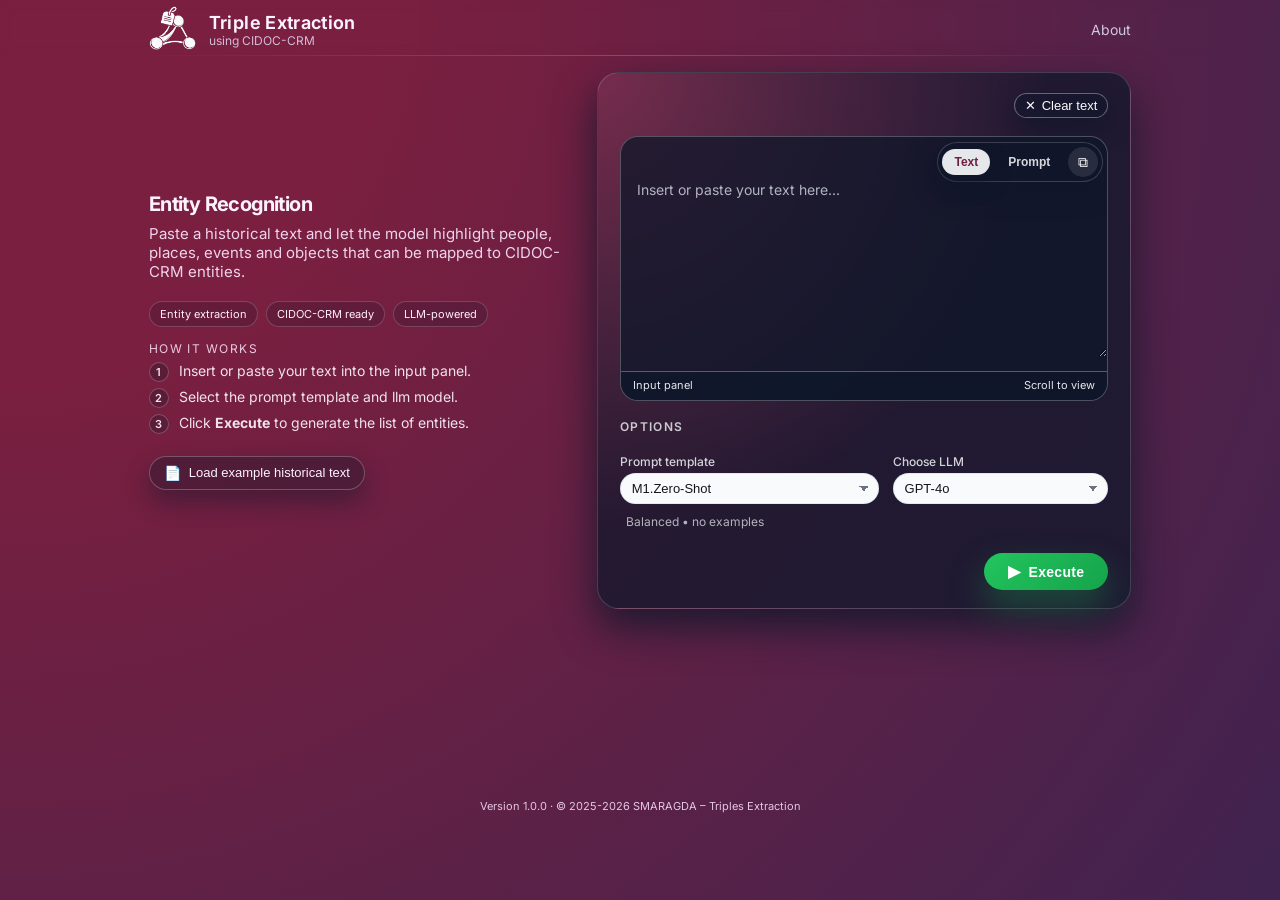
==== src/main/webapp/index.html @ 4990b1f8 "Initial commit" ====
<!DOCTYPE html>

<html lang="en">

<head>
    <script src="js/EntityRecognition.js" defer></script>
    <script src="js/RelationExtraction.js" defer></script>  
    <script src="js/Validation.js" defer></script>     <!-- about & drawio-->

    <link rel="stylesheet" href="css/merged.css" type="text/css"/>
    <link href="https://fonts.googleapis.com/css2?family=Inter:wght@400;500;600;700&display=swap" rel="stylesheet" />

    <meta name="viewport" content="width=device-width, initial-scale=1.0">
    <meta charset="UTF-8">
    <title>CIDOC Annotation Tool</title>
</head>
<body>
    <div class="demo">
    
        <header class="app-header">

            <div class="logo-area">
                <div class="logo-area">
                  <img src="logo.png" alt="Triple Extraction (CIDOC-CRM)" class="logo-img" />
                </div>
                <div>
                  <div class="logo-text-main">Triple Extraction</div>               
                  <div class="logo-text-sub">using CIDOC-CRM</div>
                </div>
            </div>
            <nav class="header-links">
                <div class="header-link" id="open-about">About</div>
            </nav>
        </header>
        <div class="section-divider" id="first-divider" aria-hidden="true"></div>


        <main>
            <!-- About Modal -->
            <div class="modal-overlay" id="about-overlay" hidden></div>
            <div class="modal" id="about-modal"
                 role="dialog" aria-modal="true"
                 aria-labelledby="about-title" aria-describedby="about-desc"
                 hidden>

                <div class="modal-card">
                  <div class="modal-header modal-header--center">
                    <span class="about-pill">About</span>

                    <div class="about-center">
                      <h2 id="about-title" class="about-title">Triples Extraction</h2>
                      <p id="about-desc" class="about-sub">
                        CIDOC-CRM oriented tool for turning historical text into RDF triples and validating them.
                      </p>
                    </div>

                    <button type="button" class="modal-close" id="close-about" aria-label="Close About">✕</button>
                  </div>

                  <div class="modal-body">
                    <div class="about-grid">

                    <div class="about-block about-wide">
                      <h3>What it does</h3>
                      <ul>
                        <li><strong>Entity Recognition:</strong> highlights people, places, events &amp; objects in text.</li>
                        <li><strong>RDF Triples:</strong> converts entities/relations into subject–predicate–object rows.</li>
                        <li><strong>CIDOC-CRM Ready:</strong> supports CRM classes/properties for cultural heritage data.</li>
                        <li><strong>Validation:</strong> checks <em>domain</em>, <em>range</em> and <em>property</em> constraints.</li>
                      </ul>
                    </div>

                    <div class="about-block">
                        <h3>CIDOC-CRM colors &amp; descriptions</h3>
                        <p class="about-note">
                          The CIDOC-CRM “periodic table” view provides the official color coding and short descriptions
                          for classes and properties.
                        </p>

                        <div class="about-periodic-actions">
                          <button type="button" class="btn-secondary" id="btn-open-periodic" onclick="togglePeriodicFrame()">
                            Open CIDOC-CRM periodic table 
                          </button>

                          <a class="about-link" href="https://remogrillo.github.io/cidoc-crm_periodic_table/?code=E42"
                             target="_blank" rel="noopener noreferrer">
                            Open in new tab
                          </a>
                        </div>
                    </div>

                    <div class="about-block">
                      <h3>Validation legend</h3>
                      <div class="legend-lines">
                        <div class="legend-line">
                          <span class="pill pill-domain">Domain</span>
                          <span>Subject type incompatible with predicate domain</span>
                        </div>
                        <div class="legend-line">
                          <span class="pill pill-range">Range</span>
                          <span>Object type incompatible with predicate range</span>
                        </div>
                        <div class="legend-line">
                          <span class="pill pill-prop">Property</span>
                          <span>Predicate is not a valid CIDOC-CRM property / namespace</span>
                        </div>
                      </div>
                    </div>

                    <div class="about-block about-wide" id="periodic-wrap" hidden>
                      <iframe id="periodic-frame"
                        title="CIDOC-CRM periodic table"
                        loading="lazy"
                        referrerpolicy="no-referrer"
                        sandbox="allow-scripts allow-same-origin allow-forms allow-popups"
                      ></iframe>
                    </div>


                    <div class="about-block about-wide">
                      <h3>How to use</h3>
                      <ol class="steps">
                        <li>Paste text in <strong>Entity Recognition</strong> and click <strong>Execute</strong>.</li>
                        <li>Review entities/relations and open the <strong>RDF Triples</strong> tab.</li>
                        <li>Set prefixes (forth/rdf/rdfs/crm) and click <strong>Apply prefixes</strong> if needed.</li>
                        <li>Enable validation and press <strong>Validate</strong> to highlight issues in the table.</li>
                      </ol>

                      <div class="about-footer">
                        <span class="muted">Version 1.0.0 • © 2025-2026 SMARAGDA</span>
                        <button type="button" class="btn-secondary" id="close-about-2">Close</button>
                      </div>
                    </div>

                  </div>
                </div>

              </div>
            </div>
            
            <div class="EntityRecognition" id="EntityRecognition">
                <section class="info-column">
                  <h1 class="page-title">Entity Recognition</h1>
                  <p class="page-subtitle">
                    Paste a historical text and let the model highlight people, places, events and objects
                    that can be mapped to CIDOC-CRM entities.
                  </p>

                  <div class="info-pill-row">
                    <span class="info-pill">Entity extraction</span>
                    <span class="info-pill">CIDOC-CRM ready</span>
                    <span class="info-pill">LLM-powered</span>
                  </div>

                  <div class="how-it-works-title">How it works</div>
                  <ul class="how-steps">
                    <li>
                      <span class="how-step-number">1</span>
                      <span>Insert or paste your text into the input panel.</span>
                    </li>
                    <li>
                      <span class="how-step-number">2</span>
                      <span>Select the prompt template and llm model.</span>
                    </li>
                    <li>
                      <span class="how-step-number">3</span>
                      <span>Click <strong>Execute</strong> to generate the list of entities.</span>
                    </li>
                  </ul>

                  <button class="secondary-btn" type="button" onclick="loadText()">
                    <span class="icon">📄</span>
                    <span>Load example historical text</span>
                  </button>
                   
                </section>
                 <!--Right column – card--> 
                <section class="entity-card" aria-label="Entity recognition input">
                  <div class="card-header-row">
                      <div></div>  
                      <button id="clearBtn" class="clear-btn" type="button" onclick="clearUserText()">
                        <span>✕</span>
                        <span>Clear text</span>
                      </button>
                  </div>

                  <div class="textarea-wrapper" id="textAreaWrapper">

                    <div class="mode-toggle" data-scope="entity" role="tablist" aria-label="Input mode">
                        <button class="mode-tab is-active" id="modeText" type="button" role="tab" aria-selected="true"
                                onclick="setMode('entity','text')">Text</button>
                        <button class="mode-tab" id="modePrompt" type="button" role="tab" aria-selected="false"
                                onclick="setMode('entity','prompt')">Prompt</button>
                        <button class="mode-icon" id="copyPrompt" type="button" title="Copy prompt" aria-label="Copy prompt">⧉</button>
                    </div>

                    <textarea id="userText" placeholder="Insert or paste your text here..."></textarea>
                    <pre id="promptPreview" aria-hidden="true"></pre>
                    <div class="textarea-footer">
                      <span id="footerLeft">Input panel</span>
                      <span id="footerRight">Scroll to view</span>
                    </div>
                  </div>


                  <div class="section-label">Options</div>

                  <div class="options-grid">
                    <div class="field-group">
                      <label for="prompt-select" class="field-label">Prompt template</label>
                      <select id="prompt-select" name="prompt-select">
                                <option value="zero_shot">M1.Zero-Shot</option>
                                <option value="allClasses">M2.Classes List</option>
                                <option value="descriptiveClasses">M3.Classes Description</option>
                      </select>
                      <small id="prompt-desc" class="field-hint" aria-live="polite">
                        Fast • less strict
                      </small>
                    </div>

                    <div class="field-group">
                      <label for="llmChoice" class="field-label">Choose LLM</label>
                      <select id="llmChoice" name="llmChoice">
                        <option value="gpt-4o-2024-08-06">GPT-4o</option>
                        <option value="gpt-4o-mini">GPT-mini</option>
                        <option value="deepseek-chat">DeepSeek</option>
                        <option value="gemini-2.5-flash">Gemini</option>
                      </select>
                    </div>
                  </div>

                  <div class="actions-row">
                    <button id ="execute-btn" class="primary-btn" type="button" onclick="sendQuestion()">
                      <span class="icon">▶</span>
                      <span id ="execute-span">Execute</span>
                    </button>
                    <div id="executeError" class="form-error" aria-live="polite"></div>
                  </div>
                </section>
            </div>
            
            <div class="RelationExtraction" id="RelationExtraction" hidden>
                
                <!-- Left column: info -->
                <section class="info-column">
                  <h1 class="page-title">Relation Extraction</h1>
                  <p class="page-subtitle">
                    Use the annotated entities to automatically propose CIDOC-CRM compatible
                    relationships between people, events, places and objects.
                  </p>

                  <div class="info-pill-row">
                    <span class="info-pill">Entity-aware extraction</span>
                    <span class="info-pill">CIDOC-CRM relations</span>
                    <span class="info-pill">Zero-shot prompts</span>
                  </div>

                  <div class="how-it-works-title">HOW IT WORKS</div>
                  <ul class="how-steps">
                    <li>
                      <span class="how-step-number">1</span>
                      <span>Review the <a href="#response"><strong>Entities Table</strong></a> and the annotated text with the highlighted entities.</span>
                    </li>
                    <li>
                      <span class="how-step-number">2</span>
                      <span>Select prompt template and LLM configuration.</span>
                    </li>
                    <li>
                      <span class="how-step-number">3</span>
                      <span>Click <strong>Execute</strong> to generate candidate relations.</span>
                    </li>
                  </ul>
                  
                  <button id="back-btn-entity" class="back-btn" type="button" onclick="goback()" style="display:none">
                    <span class="icon">⬅</span>
                    <span>Back to Entity Recognition</span>
                  </button>
                </section>

                <!-- Right column: relation card -->
                <section class="relation-card" aria-label="Relation extraction">

                    <div class="relation-main">
                        <div class="mode-toggle" data-scope="relation" role="tablist" aria-label="Input mode">
                          <button class="mode-tab is-active" type="button" role="tab" aria-selected="true"
                                  onclick="setMode('relation','text')">Text</button>
                          <button class="mode-tab" id="modePrompt1" type="button" role="tab" aria-selected="false"
                                  onclick="setMode('relation','prompt')">Prompt</button>
                          <button class="mode-icon" id="copyPrompt1" type="button" title="Copy prompt" aria-label="Copy prompt">⧉</button>
                        </div>


                        <div class="annotated-panel">
                            <fieldset class="annotated-text-box" id="annotated-output"></fieldset>
                            <fieldset class="legend" id="annotated-legend"></fieldset>
                            <div class="annotated-hint">
                                Hover over highlights to preview entity type. Editing of entities happens in the
                                <a href="#response"><strong>Entities Table</strong></a> tab. tab.
                            </div>
                        </div>

                        <div class="prompt-preview" id="relPromptWrap" style="display:none;">
                          <pre id="promptPreview1" aria-hidden="true"></pre>
                          <div class="textarea-footer" id="relationFooter" style="display:none;">
                            <span id="loading">Prompt preview</span>
                            <span id="relationFooterRight">Scroll to view</span>
                          </div>
                        </div>
                    </div>
                   
                  <!-- Options -->
                  <div class="section-label">Options</div>

                  <div class="options-row">
                    <div class="field-group">
                      <label for="promptTemplate" class="field-label">Prompt template</label>
                      <select id="promptTemplate" name="promptTemplate">
                            <option value="zero">Μ1.Zero-Shot</option>
                            <option value="predictions">Μ2.Prediction List</option>
                            <option value="properties">M3.Properties Restriction</option>
                      </select>
                    </div>

                    <div class="field-group">
                      <label for="relationllmChoic" class="field-label">Choose LLM</label>
                      <select id="relationllmChoice" name="llmChoice">
                            <option value="gpt-4o-2024-08-06">GPT-4o</option>
                            <option value="gpt-4o-mini">GPT-mini</option>
                            <option value="deepseek-chat">DeepSeek</option>
                            <option value="gemini-2.5-flash">Gemini</option>
                      </select>
                    </div>
                  </div>

                  <!-- Execute button -->
                  <div class="actions-row">
                    <button id="execute-triple-btn" class="primary-btn" type="button" onclick="RDFTriples()">
                      <span class="icon">▶</span>
                      <span id="execute-content">Execute</span>
                    </button>
                  </div>
                  
                  <div id="execute-error" class="execute-error" role="alert" aria-live="polite" style="display:none;"></div>
                  <div id="execute-warning" class="execute-warning" role="status" aria-live="polite" style="display:none;"></div>

                </section>
                <div class="section-divider"  aria-hidden="true"></div>

            </div>

                
            <div id="response" class="response" style="display: none">
                <div class="options-head" id="prefixes-btn" >
                    <button
                      id="toggle-settings"
                      class="settings-toggle"
                      type="button"
                      aria-expanded="false"
                      aria-controls="settings-bar"
                    >
                      <span class="settings-ico">⚙</span>
                      <span id="titlebutton">Prefixes</span>
                    </button>
                </div>

                <!-- ===== Settings / Prefixes / Validation ===== -->
                <section class="toolbar" id="settings-bar" style="margin:16px 0;" hidden>
                   <fieldset class="panel" style="margin-bottom:12px;">
                        <legend>Prefixes</legend>

                        <div class="prefix-grid">
                           <label>
                             <span>forth:</span>
                             <input id="prefix-forth" type="text" value="http://www.ics.forth.gr/isl/" />
                           </label>
                           <label>
                             <span>rdf:</span>
                             <input id="prefix-rdf" type="text" value="http://www.w3.org/1999/02/22-rdf-syntax-ns#" />
                           </label>
                           <label>
                             <span>rdfs:</span>
                             <input id="prefix-rdfs" type="text" value="http://www.w3.org/2000/01/rdf-schema#" />
                           </label>
                           <label>
                             <span>crm:</span>
                             <input id="prefix-crm" type="text" value="http://www.cidoc-crm.org/cidoc-crm/" />
                           </label>
                        </div>

                        <div class="prefix-add-row">
                          <small class="prefix-hint">
                            The <strong>forth</strong> prefix is the default prefix used in the Subject.
                          </small>     
                          <label class="prefix-new">
                            <span>prefix:</span>
                            <input id="new-prefix-id" type="text" placeholder="e.g. skos" />
                          </label>

                          <label class="prefix-new">
                            <span>URI:</span>
                            <input id="new-prefix-uri" type="text" placeholder="https://example.org/ns#" />
                          </label>                          
                          <button type="button" id="add-prefixes" class="add-row-btn" onclick="addPrefix()">Add prefix</button>
                        </div>
                        <div id="add-prefix-error" class="form-error" aria-live="polite" style="display:none;"></div>
                     
                   </fieldset>

                    <!--Validation controls--> 
                    <fieldset class="panel" id="validation" style="display:none;">
                        <legend>Validation</legend>

                        <label style="margin-right:16px;">
                           <input type="checkbox" id="enable-validation" checked/>
                           Enable validation
                        </label>

                        <label style="margin-right:16px;">
                           <input type="checkbox" id="only-property-errors" />
                           Show only Property Errors
                        </label>

                        <div class="error-legend" style="margin-top:8px; display:flex; gap:12px; flex-wrap:wrap;">
                            <div class="badges">
                                <span class="badge badge-domain">Domain Error</span>
                                <span class="badge badge-range">Range Error</span>
                                <span class="badge badge-prop">Property Error</span>
                            </div>
                            <small style="opacity:.7;font-size: 11px;">(Domain = subject, Range = object, Property = crm:* predicate)</small>
                        </div>
                        <button type="button" id="update-settings" class="upd-btn" onclick="validator()" >
                          <span>validate</span>
                        </button>
                        <span id="validation-status" class="validation-status" aria-live="polite"></span>
                    </fieldset>
                </section>

                    
                <div class="section-head">
                  <button id="back-btn-relation" class="back-btn" type="button" onclick="gobackRelation()" style="display:none">
                    <span class="icon" >⬅</span>
                    <span>Back to Relation Extraction</span>
                  </button>

                  <div class="tab-buttons">
                    <span class="tab-indicator" aria-hidden="true"></span>
                    <button class="tab-button tab-button--active" id="tabEntities" type="button" onclick="showTab(event,'entities')">Entities Table</button>
                    <button class="tab-button" id="tabRdfBtn" type="button" onclick="showTab(event,'triples')">RDF Triples</button>
                    <button class="tab-button" id="tabDrawio" type="button" onclick="showTab(event,'drawio');generateDrawioAndOpenFrame()">DrawIO</button>
                  </div>
                </div>
                
                <fieldset id="tab-entities" class="tab-content" >
                    <legend>Entities Table</legend>
                    <div class="entities-table-container">
                      <table id="entities-table" border="1">
                        <thead>
                          <tr>
                            <th>ID</th>
                            <th>URI</th>
                            <th>Label</th>
                            <th>Type</th>
                            <th>String</th>
                            <th>Actions</th>
                          </tr>
                        </thead>
                        <tbody id="entities-table-body"></tbody>
                        <tfoot>
                          <tr class="entities-footer">
                              <td colspan="6" >
                                <button id="add-entity-row" class="add-row-btn">Add entity</button>
                              </td>
                          </tr>
                        </tfoot>
                      </table>
                    </div>
                    
                    <div class="json-actions">
                      <button type="button" class="json-download-btn">
                        <span class="icon" aria-hidden="true">⬇</span>
                        <span>Download </span>
                        <span class="download-link" role="link" onclick="downloadJSON();">
                          entities.json
                        </span>
                        <span class="sep"> | </span>
                        <span class="download-link" role="link" onclick="downloadEntitiesNT();">
                          entities.nt
                        </span>
                      </button>
                    </div>

                </fieldset>


                <fieldset id="tab-triples" class="tab-content" style="display:none;">
                    <legend>RDF Triples Table</legend>
                    <div class="rdf-table-container">
                        <table id="rdf-table" border="1">
                            <thead>
                              <tr>
                                <th>Subject</th>
                                <th>Predicate</th>
                                <th>Object</th>  
                                <th>Actions</th> 
                              </tr>
                            </thead>
                            <tbody id="rdf-table-body"></tbody>
                            <tfoot>
                                <tr class="add-row-tr">
                                  <td colspan="4">
                                    <button type="button" id="add-rdf-row" class="add-row-btn" title="Add subject row"> Add triple</button>
                                  </td>
                                </tr>
                            </tfoot>
                        </table>
                    </div>
                    <div id="rdf-table-warning" class="table-warning" style="display:none;"></div>
                    <div class="json-actions">
                      <button type="button" class="json-download-btn" >
                        <span class="icon">⬇</span>
                        <span >Download </span>
                        <span class="download-link" role="link" onclick="downloadJSON();">
                          entities.json
                        </span>
                        <span class="sep"> | </span>
                        <span class="download-link" role="link" onclick="downloadEntitiesNT();">
                          entities.nt
                        </span>
                        <span class="sep"> | </span>
                        <span class="download-link" role="link" onclick="downloadTriples()">
                          triples.nt
                        </span>
                      </button>
                    </div>
                </fieldset>
                
                <fieldset id="tab-drawio" class="tab-content" style="display:none;">
                  <legend>DrawIO</legend>

                    <div class="drawio-toolbar">
                      <div class="drawio-actions">
                        <button class="btn-glass btn-primary" type="button" onclick="downloadDrawio()">Download .drawio</button>
                        <button class="btn-glass" type="button" onclick="openPreviewInDiagramsNet()">Open diagrams.net</button>
                      </div>
                    </div>

                    <div id="drawio-preview-status" class="drawio-status"></div>
                    <div class="drawio-frame-wrap">
                      <iframe
                        id="drawio-frame"
                        title="DrawIO Editor"
                        allow="clipboard-read; clipboard-write"
                        referrerpolicy="no-referrer"
                      ></iframe>
                    </div>
                </fieldset>
            </div>
        </main>

        <footer class="app-footer">
          Version 1.0.0 · © 2025-2026 SMARAGDA – Triples Extraction
        </footer>
    </div>
</body>
</html>
---- src/main/webapp/css/merged.css ----
html, body {
  margin: 0;
  padding: 0;
}

main {
  color: white;
  min-height: 79vh;
  align-items: center;
}

.toolbar[hidden] {
  display: none !important;
}

.response {
  width: 100%;
  margin-top: 5px;
  font-size: 18px;
  color: white;
}

.clear-text-btn {
  align-self: flex-end;
  margin-right: 50px;
  padding: 8px 24px;
  font-size: 0.95em;
  background: rgba(250,250,255, 0);
  color: #fff;
  border-radius: 6px;
  cursor: pointer;
  transform: translateY(14px);
}

.clear-text-btn:hover {
  background: rgba(250,250,255, 0.1);
}

h3 {
  width: 92%;
  margin: 0 auto;
  margin-bottom: 5px;
}

textarea {
  width: 90%;
  margin: 0 auto;
  margin-bottom: 10px;
  height: 80px;
  padding: 15px;
  font-family: inherit;
  font-size: 15px;
  resize: vertical;
  background: rgba(255,255,255,0.06);
  border: 1px solid rgba(255,255,255,0.25);
  border-radius: 10px;
  color: white;
}

.llm-select, .llm-select1, .prompt-select, .prompt-select1 {
  margin-left: 10px;
  padding: 4px;
}

.llm-select, .llm-select1 {
  margin-left: 10px;
  padding: 4px;
}

.selectors, .prompt-description, .selectors1, .prompt-description1 {
  width: 92%;
  margin-left: auto;
  margin-right: auto;
}

.execute-btn {
  align-self: center;
  margin-bottom: 60px;
  margin-top: 40px;
  border-radius: 4px 0 0 4px;
  padding: 10px 15px;
  font-size: 1em;
  background-color: #4CAF50;
  color: white;
  border: none;
  cursor: pointer;
  width: 30%;
}

.execute-btn:hover {
  background-color: #45a049;
}

.execute-btn:disabled {
  opacity: 0.6;
  cursor: not-allowed;
}

.back {
  position: absolute;
  top: 12px;
  left: 12px;
  width: 36px;
  height: 36px;
  display: grid;
  border-radius: 999px;
  background: rgba(255,255,255,0.10);
  border: 1px solid rgba(255,255,255,0.25);
  color: #fff;
  cursor: pointer;
  z-index: 3;
}

.ent {
  padding: 1px 3px;
  border-radius: 6px;
}

.tab-content {
  width: 100%;
  margin-bottom: 20px;
}

.table-toolbar {
  width: 90%;
  margin: 0 auto 8px auto;
  display: flex;
  justify-content: flex-end;
}

#tab-entities {
  background: radial-gradient(circle at 20% 10%,
      rgba(248,250,252,.08) 0%,
      rgba(15,23,42,.70) 55%,
      rgba(15,23,42,.82) 100%);
  border: 1px solid rgba(248,250,252,.12);
  border-radius: 22px;
  box-shadow: 0 18px 60px rgba(0,0,0,.35);
  backdrop-filter: blur(10px);
  padding: 16px;
}

.entities-table-container {
  width: 100%;
  max-width: 1200px;
  margin: 10px auto;
  max-height: 430px;
  overflow: auto;
  border-radius: 18px;
  border: 1px solid rgba(248,250,252,.10);
  background: rgba(255,255,255,.03);
  box-shadow: inset 0 1px 0 rgba(255,255,255,.06);
}

#entities-table {
  max-width: 1200px;
  width: 100%;
  border-collapse: separate;
  border-spacing: 0;
  font-family: "Segoe UI", system-ui, -apple-system, sans-serif;
  color: rgba(248,250,252,.92);
  background: transparent;
}

#entities-table thead th {
  position: sticky;
  top: 0;
  z-index: 2;
  background: rgba(15,23,42,.72);
  backdrop-filter: blur(8px);
  text-transform: uppercase;
  letter-spacing: .06em;
  font-size: 12px;
  font-weight: 700;
  color: rgba(248,250,252,.92);
  border-bottom: 1px solid rgba(248,250,252,.12);
}

#entities-table th, #entities-table td {
  padding: 12px 14px;
  text-align: left;
  border-bottom: 1px solid rgba(248,250,252,.08);
  background: transparent;
}

#entities-table tbody tr:nth-child(even) {
  background: rgba(255,255,255,.03);
}

#entities-table tbody tr:nth-child(odd) {
  background: rgba(255,255,255,.01);
}

#entities-table tbody tr:hover {
  background: rgba(248,250,252,.06);
  transition: background .18s ease;
}

#entities-table thead th:first-child {
  border-top-left-radius: 14px;
}

#entities-table thead th:last-child {
  border-top-right-radius: 14px;
}

.entities-table-container::-webkit-scrollbar {
  width: 8px;
  height: 8px;
}

.entities-table-container::-webkit-scrollbar-thumb {
  background: rgba(167,139,250,.35);
  border-radius: 999px;
}

.entities-table-container::-webkit-scrollbar-thumb:hover {
  background: rgba(167,139,250,.50);
}

#entities-table a {
  color: rgba(216,180,254,.95);
  text-decoration: underline;
  text-underline-offset: 3px;
}

#entities-table a:hover {
  color: rgba(248,250,252,.95);
}

#entities-table td.col-actions {
  display: flex;
  justify-content: center;
  align-items: center;
  gap: 10px;
}

#entities-table td.actions-cell {
  display: flex;
  align-items: center;
}

#entities-table tbody td {
  font-size: 12px;
  line-height: 1.25;
  padding: 9px 12px;
}

#entities-table-body td:last-child {
  display: flex;
  gap: 8px;
  align-items: center;
}

#entities-table .readonly {
  cursor: not-allowed;
  opacity: 0.8;
}

#entities-table tfoot td {
  padding: 0;
  background: rgba(15,23,42,.35);
  border-top: 1px solid rgba(248,250,252,.10);
}

#add-entity-row {
  width: 100%;
  display: block;
  border: 0;
  margin: 0;
  padding: 14px 16px;
  text-align: left;
  background: transparent;
  color: rgba(248,250,252,.92);
  border-radius: 0;
}

#add-entity-row:hover {
  background: rgba(248,250,252,.06);
}

.add-row-btn::before {
  content: "＋";
  margin-right: 8px;
  font-weight: 700;
}

.add-row-btn:disabled {
  opacity: .6;
  cursor: not-allowed;
}

.entities-select, .status-select {
  width: 100%;
  padding: 6px 8px;
  border-radius: 8px;
  border: 1px solid rgba(255,255,255,0.25);
  background: rgba(255,255,255,0.06);
  color: #fff;
}

.type-select, .entities-select, .status-select {
  width: 100%;
  padding: 7px 10px;
  border-radius: 12px;
  border: 1px solid rgba(248,250,252,.14);
  background: rgba(255,255,255,.04);
  color: rgba(248,250,252,.92);
  outline: none;
}

.type-select:focus, .entities-select:focus, .status-select:focus {
  border-color: rgba(167,139,250,.55);
  box-shadow: 0 0 0 3px rgba(167,139,250,.18);
}

.type-cell {
  display: flex;
  align-items: center;
  gap: 10px;
  min-height: 36px;
}

.type-dot {
  background: var(--dot, #c6c6c6);
  border: 1px solid color-mix(in srgb, var(--dot, #c6c6c6) 70%, #000 30%);
  flex: 0 0 14px;
  width: 12px;
  height: 12px;
  border-radius: 4px;
  box-shadow: 0 0 0 2px rgba(248,250,252,.12);
}

.type-select:focus {
  background: rgba(255,255,255,.06);
  color: rgba(248,250,252,.92);
}

.type-select option {
  color: #000;
}

.type-select option:checked {
  color: #fff;
  background-color: #2563eb;
}

.type-select {
  background: rgba(255,255,255,.06);
  color: rgba(248,250,252,.92);
  border: 1px solid rgba(248,250,252,.14);
  padding-right: 34px;
  background-image: linear-gradient(45deg, transparent 50%, rgba(248,250,252,.85) 50%),
    linear-gradient(135deg, rgba(248,250,252,.85) 50%, transparent 50%);
  background-position: calc(100% - 18px) 50%, calc(100% - 12px) 50%;
  background-size: 6px 6px, 6px 6px;
  background-repeat: no-repeat;
}

.prompt-select {
  margin-left: 10px;
  padding: 6px 8px;
  border-radius: 8px;
  border: 1px solid rgba(255,255,255,0.25);
  background: rgba(255,255,255,0.06);
  color: #fff;
}

.prompt-select option {
  color: #fff;
  background: #2b2030;
}

.tab-button[disabled] {
  opacity: 0.5;
  cursor: not-allowed;
  pointer-events: none;
}

.icon-btn {
  display: inline-flex;
  align-items: center;
  justify-content: center;
  width: 38px;
  height: 38px;
  padding: 0;
  margin: 0;
  border: 1px solid rgba(248,250,252,.12);
  background: rgba(255,255,255,.06);
  color: rgba(248,250,252,.92);
  border-radius: 12px;
  cursor: pointer;
  font-weight: 700;
  box-shadow: 0 10px 25px rgba(0,0,0,.25);
}

.icon-btn:hover {
  background: rgba(255,255,255,.10);
}

.icon-btn:active {
  transform: translateY(1px);
}

.icon-btn.update-btn {
  padding-left: 4px;
}

.icon-btn:disabled, .icon-btn[disabled] {
  opacity: .5;
  cursor: not-allowed;
  pointer-events: none;
  transform: none;
}

.is-loading {
  opacity: .6;
  pointer-events: none;
}

.panel {
  border: 1px solid rgba(255,255,255,.12);
  border-radius: 12px;
  padding: 12px;
  background: rgba(255,255,255,.04);
  margin-bottom: 20px;
}

.prefix-grid {
  display: grid;
  grid-template-columns: repeat(4, minmax(180px, 1fr));
  gap: 8px 12px;
}

.prefix-grid label {
  display: grid;
  grid-template-columns: 52px 1fr;
  align-items: center;
  gap: 6px;
}

.prefix-grid input {
  width: 100%;
  padding: 8px 10px;
  border-radius: 10px;
  border: 1px solid rgba(255,255,255,.15);
  background: rgba(255,255,255,.06);
  color: inherit;
}

.badge {
  display: inline-block;
  padding: 4px 8px;
  border-radius: 999px;
  font-size: .78rem;
  background: rgba(255,255,255,.1);
}

.badge-domain {
  border: 1px solid #e66;
}

.badge-range {
  border: 1px solid #6e6;
}

.badge-prop {
  border: 1px solid #66e;
}

.field-hint {
  display: block;
  margin-top: 6px;
  padding-left: 6px;
  font-size: 12px;
  opacity: .75;
}

.download-link {
  text-decoration: underline;
  text-underline-offset: 3px;
  cursor: pointer;
  opacity: 0.95;
}

.download-link:hover {
  opacity: 1;
}

.sep {
  opacity: 0.6;
}

.EntityRecognition {
  padding-top: 10px;
  display: grid;
  grid-template-columns: minmax(0, 1.1fr) minmax(0, 1.4fr);
  gap: 28px;
  align-items: stretch;
}

#EntityRecognition[hidden], #options[hidden] {
  display: none !important;
}

.page-title {
  font-size: 20px;
  font-weight: 700;
  letter-spacing: -0.03em;
  margin: 0 0 8px;
}

.secondary-btn {
  display: inline-flex;
  align-items: center;
  gap: 8px;
  padding: 8px 14px;
  border-radius: 999px;
  border: 1px solid rgba(248, 250, 252, 0.25);
  font-size: 13px;
  background: rgba(15, 23, 42, 0.35);
  cursor: pointer;
  color: #fdf2ff;
  box-shadow: 0 12px 24px rgba(15, 23, 42, 0.45);
  backdrop-filter: blur(8px);
  transition: background var(--transition-fast), box-shadow var(--transition-fast), transform var(--transition-fast);
}

.secondary-btn span.icon {
  font-size: 14px;
}

.secondary-btn:hover {
  background: rgba(15, 23, 42, 0.55);
  transform: translateY(-1px);
  box-shadow: 0 18px 32px rgba(15, 23, 42, 0.6);
}

.entity-card {
  background: radial-gradient(circle at top left, rgba(248, 250, 252, 0.06) 0, rgba(15, 23, 42, 0.75) 60%);
  border-radius: var(--radius-xl);
  box-shadow: var(--shadow-soft);
  border: 1px solid rgba(248, 250, 252, 0.16);
  padding: 20px 22px 18px;
  display: flex;
  flex-direction: column;
  gap: 14px;
  color: #f9fafb;
}

.card-title {
  font-size: 16px;
  font-weight: 600;
}

.card-title-sub {
  margin-left: 6px;
  font-weight: 700;
  color: rgba(249,250,251,.95);
}

.clear-btn {
  border: 1px solid rgba(248, 250, 252, 0.35);
  background: rgba(15, 23, 42, 0.55);
  font-size: 13px;
  color: #f9fafb;
  cursor: pointer;
  display: inline-flex;
  align-items: center;
  gap: 6px;
  padding: 4px 10px;
  border-radius: 999px;
  box-shadow: 0 10px 22px rgba(15, 23, 42, 0.7);
  transition: background var(--transition-fast), transform var(--transition-fast), box-shadow var(--transition-fast);
}

.clear-btn:hover {
  background: rgba(15, 23, 42, 0.8);
  transform: translateY(-1px);
  box-shadow: 0 16px 30px rgba(15, 23, 42, 0.95);
}

.textarea-wrapper {
  border-radius: 18px;
  border: 1px solid rgba(248, 250, 252, 0.25);
  background: rgba(15, 23, 42, 0.75);
  overflow: hidden;
  position: relative;
}

.textarea-wrapper textarea {
  width: 100%;
  border: none;
  outline: none;
  resize: vertical;
  min-height: 220px;
  max-height: 460px;
  padding: 14px 16px;
  font-family: inherit;
  font-size: 14px;
  line-height: 1.5;
  background: transparent;
  color: #f9fafb;
}

.textarea-footer {
  display: flex;
  justify-content: space-between;
  align-items: center;
  padding: 6px 12px 8px;
  border-top: 1px solid rgba(148, 163, 184, 0.5);
  font-size: 11px;
  color: #e5e7eb;
  background: rgba(15, 23, 42, 0.85);
}

.options-grid {
  display: grid;
  grid-template-columns: minmax(0, 1.2fr) minmax(0, 1fr);
  gap: 14px;
  margin-top: 6px;
}

.prompt-row {
  display: flex;
  align-items: center;
  justify-content: space-between;
  gap: 12px;
  margin-top: 6px;
  font-size: 12px;
  color: #e5e7eb;
}

.prompt-btn {
  border: 1px solid rgba(248,250,252,.35);
  background: rgba(15,23,42,.55);
  color: #f9fafb;
  border-radius: 999px;
  padding: 8px 14px;
  cursor: pointer;
  display: inline-flex;
  align-items: center;
  gap: 8px;
  box-shadow: 0 10px 22px rgba(15,23,42,.7);
  transition: background 160ms ease-out, transform 160ms ease-out, box-shadow 160ms ease-out;
}

.prompt-btn:hover {
  background: rgba(15,23,42,.8);
  transform: translateY(-1px);
  box-shadow: 0 16px 30px rgba(15,23,42,.95);
}

.prompt-hint {
  opacity: .85;
  font-size: 11px;
}

.mode-toggle {
  position: absolute;
  top: 5px;
  right: 4px;
  display: flex;
  align-items: center;
  gap: 6px;
  padding: 4px;
  border-radius: 999px;
  background: rgba(15,23,42,.55);
  border: 1px solid rgba(248,250,252,.18);
  backdrop-filter: blur(10px);
  box-shadow: 0 12px 22px rgba(15,23,42,.65);
  z-index: 2;
}

.mode-tab {
  border: none;
  cursor: pointer;
  padding: 6px 12px;
  border-radius: 999px;
  background: transparent;
  color: rgba(249,250,251,.85);
  font-size: 12px;
  font-weight: 600;
  transition: background 160ms ease-out, transform 160ms ease-out, color 160ms ease-out;
}

.mode-tab:hover {
  background: rgba(248,250,252,.10);
  transform: translateY(-1px);
}

.mode-tab.is-active {
  background: rgba(248,250,252,.92);
  color: #6d1f43;
  box-shadow: 0 10px 18px rgba(15,23,42,.55);
}

.mode-icon {
  display: inline-flex;
  align-items: center;
  justify-content: center;
  border: none;
  cursor: pointer;
  width: 30px;
  height: 30px;
  border-radius: 999px;
  background: rgba(248,250,252,.10);
  color: #fff;
  font-size: 14px;
  transition: background 160ms ease-out, transform 160ms ease-out;
}

.mode-icon:hover {
  background: rgba(248,250,252,.18);
  transform: translateY(-1px);
}

.textarea-wrapper textarea, .textarea-wrapper #promptPreview {
  padding-top: 42px;
}

.textarea-wrapper.is-prompt textarea {
  display: none;
}

.textarea-wrapper.is-prompt #promptPreview {
  display: block;
}

.form-error {
  width: fit-content;
  max-width: 100%;
  display: none;
  font-size: 13px;
  color: #ffb4c8;
  text-align: left;
}

#action-row .form-error {
  width: 100%;
}

#action-row {
  --btn-w: auto;
}

#action-row > #executeBtn {
  align-self: flex-end;
  width: auto;
}

#action-row > #executeError {
  align-self: flex-end;
  width: var(--btn-w);
  min-width: 0;
}

.form-error.is-visible {
  display: block;
}

#promptPreview,
#promptPreview1
{
  margin: 0;
  padding: 14px 16px;
  white-space: pre-wrap;
  word-break: break-word;
  font-family: ui-monospace, SFMono-Regular, Menlo, Consolas, "Liberation Mono", monospace;
  font-size: 12px;
  line-height: 1.5;
  color: #f9fafb;
  max-height: 220px;
  overflow-y: auto;
  overflow-x: hidden;
}

#promptPreview{
    display: none;
}

#promptPreview1{
    padding-top:50px; 
    max-height: 320px;
    min-width: 300px;
}

#promptPreview::-webkit-scrollbar {
  width: 6px;
}

#promptPreview::-webkit-scrollbar-thumb {
  background: rgba(255,255,255,.25);
  border-radius: 8px;
}

#promptPreview1::-webkit-scrollbar {
  width: 6px;
}

#promptPreview1::-webkit-scrollbar-thumb {
  background: rgba(255,255,255,.25);
  border-radius: 8px;
}

.RelationExtraction {
  margin-bottom: 10px;
  display: grid;
  grid-template-columns: minmax(0, 1.1fr) minmax(0, 1.4fr);
  gap: 28px;
  align-items: stretch;
}

#RelationExtraction[hidden], #options[hidden] {
  display: none !important;
}

.info-column {
  align-self: center;
  color: #fdf2ff;
}

.page-subtitle {
  margin: 0 0 20px;
  font-size: 15px;
  color: #fde7ff;
  opacity: 0.9;
  max-width: 420px;
}

.info-pill-row {
  display: flex;
  flex-wrap: wrap;
  gap: 8px;
  margin-bottom: 14px;
}

.info-pill {
  font-size: 11px;
  padding: 5px 10px;
  border-radius: 999px;
  background: rgba(15, 23, 42, 0.2);
  border: 1px solid rgba(248, 250, 252, 0.18);
  color: #ffeefc;
}

.how-it-works-title {
  font-size: 12px;
  text-transform: uppercase;
  letter-spacing: 0.12em;
  color: #fde7ff;
  opacity: 0.85;
  margin-bottom: 6px;
}

.how-steps {
  list-style: none;
  padding: 0;
  margin: 0 0 22px;
  font-size: 14px;
  color: #fff7ff;
  opacity: 0.9;
}

.how-steps li {
  display: flex;
  gap: 10px;
  margin-bottom: 6px;
}

.how-step-number {
  width: 20px;
  height: 20px;
  border-radius: 999px;
  background: rgba(15, 23, 42, 0.3);
  border: 1px solid rgba(248, 250, 252, 0.25);
  display: flex;
  align-items: center;
  justify-content: center;
  font-size: 11px;
  font-weight: 600;
  flex-shrink: 0;
}

.relation-card {
  background: radial-gradient(circle at top left, rgba(248, 250, 252, 0.06) 0, rgba(15, 23, 42, 0.75) 60%);
  border-radius: var(--radius-xl);
  box-shadow: 0 22px 55px rgba(15, 23, 42, 0.16);
  border: 1px solid rgba(248, 250, 252, 0.16);
  padding: 0px 22px 18px;
  display: flex;
  flex-direction: column;
  gap: 10px;
  color: #f9fafb;
}

.card-header-row {
  display: flex;
  align-items: center;
  justify-content: space-between;
  gap: 12px;
  margin-bottom: 4px;
}

.relation-title {
  font-size: 20px;
  font-weight: 700;
  letter-spacing: -0.02em;
  margin: 0;
  flex: 1;
  text-align: center;
}

.relation-main {
  display: grid;
  grid-template-columns: 1fr;
  gap: 4px;
  align-items: stretch;
  position: relative;
  padding-top: 20px;
}

.annotated-panel .mode-toggle {
  position: absolute;
  top: 0px;
  right: 5px;
  z-index: 5;
  margin: 0;
}

.relation-main.is-prompt #relationFooter {
  display: flex !important;
}

.section-label {
  font-size: 12px;
  font-weight: 600;
  text-transform: uppercase;
  letter-spacing: 0.12em;
  color: #e5e7eb;
  opacity: 0.86;
  margin-top: 4px;
}

.annotated-text-box {
  margin-top: 4px;
  padding: 10px 12px;
  border-radius: 12px;
  background: rgba(15, 23, 42, 0.85);
  font-size: 14px;
  line-height: 1.6;
  max-height: 220px;
  overflow: auto;
}

.annotated-text-box::-webkit-scrollbar {
  width: 6px;
}

.annotated-text-box::-webkit-scrollbar-thumb {
  background: rgba(148, 163, 184, 0.6);
  border-radius: 999px;
}

.token {
  padding: 1px 4px;
  border-radius: 6px;
  cursor: pointer;
  transition: box-shadow var(--transition-fast), transform var(--transition-fast), background var(--transition-fast);
  white-space: nowrap;
}

.token:hover {
  box-shadow: 0 0 0 1px rgba(248, 250, 252, 0.2);
  transform: translateY(-1px);
}

.token--person {
  background: rgba(59, 130, 246, 0.18);
  border-bottom: 2px solid var(--person);
}

.token--activity {
  background: rgba(168, 85, 247, 0.18);
  border-bottom: 2px solid var(--activity);
}

.token--place {
  background: rgba(34, 197, 94, 0.18);
  border-bottom: 2px solid var(--place);
}

.token--object {
  background: rgba(234, 179, 8, 0.21);
  border-bottom: 2px solid var(--object);
}

.token--collection {
  background: rgba(249, 115, 22, 0.21);
  border-bottom: 2px solid var(--collection);
}

.legend {
  background: rgba(15, 23, 42, 0.7);
  border-radius: 18px;
  border: 1px solid rgba(248, 250, 252, 0.2);
  padding: 10px 20px 10px;
  font-size: 13px;
  color: #f9fafb;
}

.legend-title {
  font-size: 13px;
  font-weight: 600;
  margin-bottom: 10px;
}

.legend-list {
  list-style: none;
  padding: 0;
  margin: 0;
  display: flex;
  flex-direction: column;
  gap: 6px;
}

.legend-item {
  display: flex;
  align-items: center;
  gap: 8px;
}

.legend-dot {
  width: 12px;
  height: 12px;
  border-radius: 4px;
  flex-shrink: 0;
}

.legend-dot.person {
  background: var(--person);
}

.legend-dot.activity {
  background: var(--activity);
}

.legend-dot.place {
  background: var(--place);
}

.legend-dot.object {
  background: var(--object);
}

.legend-dot.collection {
  background: var(--collection);
}

.legend-label {
  font-size: 12px;
  opacity: 0.95;
}

.options-row {
  margin-top: 6px;
  display: grid;
  grid-template-columns: minmax(0, 1.3fr) minmax(0, 1fr);
  gap: 14px;
}

.field-group {
  display: flex;
  flex-direction: column;
  gap: 4px;
  font-size: 13px;
  color: #e5e7eb;
}

.field-label {
  font-size: 12px;
  font-weight: 500;
  opacity: 0.9;
}

select {
  border-radius: 999px;
  border: 1px solid rgba(226, 232, 240, 0.9);
  padding: 7px 11px;
  font-size: 13px;
  background: #f9fafb;
  color: var(--text-main);
  outline: none;
  appearance: none;
  background-image: linear-gradient(45deg, transparent 50%, #6b7280 50%),
    linear-gradient(135deg, #6b7280 50%, transparent 50%);
  background-position: calc(100% - 13px) 50%, calc(100% - 9px) 50%;
  background-size: 6px 6px, 6px 6px;
  background-repeat: no-repeat;
  padding-right: 26px;
  transition: border-color var(--transition-fast), background-color var(--transition-fast),
    box-shadow var(--transition-fast), transform var(--transition-fast);
}

select:focus {
  border-color: #c4b5fd;
  background-color: #ffffff;
  box-shadow: 0 0 0 1px rgba(196, 181, 253, 0.7);
  transform: translateY(-1px);
}

.actions-row {
  display: flex;
  flex-direction: column;
  align-items: flex-end;
  gap: 8px;
  justify-content: flex-end;
  margin-top: 10px;
}

.primary-btn {
  border: none;
  border-radius: 999px;
  padding: 9px 24px;
  font-size: 14px;
  font-weight: 600;
  letter-spacing: 0.02em;
  background: linear-gradient(135deg, #22c55e, #16a34a);
  color: white;
  cursor: pointer;
  display: inline-flex;
  align-items: center;
  gap: 8px;
  box-shadow: 0 16px 35px rgba(22, 163, 74, 0.4);
  transition: transform var(--transition-fast), box-shadow var(--transition-fast),
    filter var(--transition-fast);
}

.primary-btn span.icon {
  font-size: 16px;
}

.primary-btn:hover {
  transform: translateY(-1px);
  box-shadow: 0 22px 40px rgba(22, 163, 74, 0.55);
  filter: brightness(1.02);
}

.primary-btn:active {
  transform: translateY(0);
  box-shadow: 0 12px 25px rgba(22, 163, 74, 0.45);
  filter: brightness(0.97);
}

.section-divider {
  position: relative;
  margin: 0px;
  padding-top: 8px;
}

.section-divider::before {
  content: "";
  position: absolute;
  left: 0;
  right: 0;
  top: 0;
  height: 1px;
  background: linear-gradient(
    90deg,
    rgba(255,255,255,0),
    rgba(255,255,255,.22),
    rgba(255,255,255,0)
  );
  opacity: .9;
}

#first-divider {
  position: sticky;
  top: 55px;
  z-index: 2000;
}

.tab-button.is-disabled {
  opacity: .35;
  cursor: not-allowed;
  pointer-events: none;
}

.prompt-preview {
  border-radius: 18px;
  border: 1px solid rgba(248, 250, 252, 0.25);
  background: rgba(15, 23, 42, 0.75);
  overflow: hidden;
  position: relative;
}

#promptPreview1::-webkit-scrollbar-thumb {
  background: rgba(255,255,255,.25);
  border-radius: 8px;
}

.textarea-wrapper textarea::placeholder {
  color: rgba(226, 232, 240, 0.75);
}

.upd-btn[disabled] {
  opacity: .55;
  cursor: not-allowed;
  transform: none;
  box-shadow: none;
  filter: grayscale(.15);
  background: purple;
}

.upd-btn {
  border: none;
  border-radius: 999px;
  padding: 9px 24px;
  font-size: 14px;
  font-weight: 600;
  letter-spacing: 0.02em;
  background: purple;
  color: white;
  cursor: pointer;
  display: inline-flex;
  align-items: center;
  gap: 8px;
  transition: transform var(--transition-fast), box-shadow var(--transition-fast),
    filter var(--transition-fast);
  padding-top: 10px;
}

.upd-btn span.icon {
  font-size: 16px;
}

.upd-btn:hover {
  transform: translateY(-1px);
  filter: brightness(1.02);
}

.upd-btn:active {
  transform: translateY(0);
  filter: brightness(0.97);
}

.annotated-panel fieldset {
  border-radius: 18px;
  border: 1px solid rgba(248, 250, 252, 0.20);
  background: rgba(15, 23, 42, 0.55);
  padding: 16px;
  margin: 0;
  min-inline-size: 0;
}

.annotated-panel fieldset > legend {
  padding: 0 10px;
  font-size: 12px;
  font-weight: 600;
  text-transform: uppercase;
  letter-spacing: 0.12em;
  color: #e5e7eb;
  opacity: 0.86;
  background: rgba(15, 23, 42, 0.80);
  border-radius: 999px;
  line-height: 1.8;
}

#annotated-output {
  padding-top: 12px;
  max-height: 260px;
  overflow: auto;
  font-size: 14px;
  line-height: 1.6;
}

#annotated-output::-webkit-scrollbar {
  width: 6px;
}

#annotated-output::-webkit-scrollbar-thumb {
  background: rgba(148, 163, 184, 0.6);
  border-radius: 999px;
}

#annotated-legend {
  column-count: 2;
  column-gap: 22px;
  background: rgba(15, 23, 42, 0.70);
  padding-top: 12px;
}

.annotated-hint {
  font-size: 11px;
  color: #e5e7eb;
  opacity: 0.8;
}

.annotated-panel, #relPromptWrap {
  position: relative;
}

.relation-main .mode-toggle {
  position: absolute;
  top: 7px;
  right: 12px;
  z-index: 10;
  margin-top: 20px;
}

.annotated-panel {
  background: rgba(15, 23, 42, 0.55);
  border-radius: 18px;
  border: 1px solid rgba(248, 250, 252, 0.2);
  padding: 14px 16px 10px;
  display: flex;
  flex-direction: column;
  gap: 14px;
  padding-top: 42px;
}

.primary-btn.is-busy {
  opacity: .75;
  cursor: not-allowed;
  transform: none !important;
  filter: grayscale(.1);
}

.primary-btn:disabled {
  opacity: .75;
  cursor: not-allowed;
}

#validation .badge {
  display: inline-flex;
  align-items: center;
  gap: 6px;
  padding: 4px 10px;
  border-radius: 999px;
  font-size: 12px;
  font-weight: 600;
  border: 1px solid rgba(248,250,252,.18);
  background: rgba(15,23,42,.35);
}

#validation .badge-domain {
  color: #dbeafe;
  border-color: rgba(59,130,246,.35);
  background: rgba(59,130,246,.14);
}

#validation .badge-range {
  color: #ede9fe;
  border-color: rgba(168,85,247,.35);
  background: rgba(168,85,247,.14);
}

#validation .badge-prop {
  color: #dcfce7;
  border-color: rgba(34,197,94,.35);
  background: rgba(34,197,94,.14);
}

#update-settings {
  margin-left: auto;
  margin-top: 12px;
  display: inline-flex;
  align-items: center;
  justify-content: center;
  gap: 8px;
  border: 0;
  border-radius: 999px;
  padding: 10px 18px;
  font-size: 14px;
  font-weight: 650;
  background: linear-gradient(135deg, #22c55e, #16a34a);
  color: #fff;
  box-shadow: 0 16px 35px rgba(22, 163, 74, 0.35);
  transition: transform 160ms ease-out, filter 160ms ease-out, box-shadow 160ms ease-out;
}

#update-settings:hover {
  transform: translateY(-1px);
  filter: brightness(1.02);
  box-shadow: 0 22px 40px rgba(22, 163, 74, 0.5);
}

#update-settings:active {
  transform: translateY(0);
  filter: brightness(.98);
  box-shadow: 0 12px 25px rgba(22, 163, 74, 0.35);
}

#update-settings:disabled {
  opacity: .55;
  cursor: not-allowed;
  transform: none;
  filter: none;
  box-shadow: none;
}

#validation {
  display: flex;
  flex-direction: column;
}

#tab-triples {
  min-width: 1020px;
  min-height: 430px;
  background: radial-gradient(circle at 20% 10%,
      rgba(248,250,252,.08) 0%,
      rgba(15,23,42,.70) 55%,
      rgba(15,23,42,.82) 100%);
  border: 1px solid rgba(248,250,252,.12);
  border-radius: 22px;
  box-shadow: 0 18px 60px rgba(0,0,0,.35);
  backdrop-filter: blur(10px);
  padding: 16px;
}

.rdf-table-container {
  width: 100%;
  max-width: 1200px;
  margin: 10px auto;
  max-height: 430px;
  overflow: auto;
  border-radius: 18px;
  border: 1px solid rgba(248,250,252,.10);
  background: rgba(255,255,255,.03);
  box-shadow: inset 0 1px 0 rgba(255,255,255,.06);
}

#rdf-table {
  width: 100%;
  max-width: 1200px;
  border-collapse: separate;
  border-spacing: 0;
  font-family: "Segoe UI", system-ui, -apple-system, sans-serif;
  color: rgba(248,250,252,.92);
  background: transparent;
}

#rdf-table thead th {
  position: sticky;
  top: 0;
  z-index: 2;
  background: rgba(15,23,42,.72);
  backdrop-filter: blur(8px);
  text-transform: uppercase;
  letter-spacing: .06em;
  font-size: 12px;
  font-weight: 700;
  color: rgba(248,250,252,.92);
  border-bottom: 1px solid rgba(248,250,252,.12);
}

#rdf-table th, #rdf-table td {
  font-size: 12px;
  padding: 12px 14px;
  text-align: left;
  border-bottom: 1px solid rgba(248,250,252,.08);
  background: transparent;
}

#rdf-table tbody tr:nth-child(even) {
  background: rgba(255,255,255,.03);
}

#rdf-table tbody tr:nth-child(odd) {
  background: rgba(255,255,255,.01);
}

#rdf-table tbody tr:hover {
  background: rgba(248,250,252,.06);
  transition: background .18s ease;
}

#rdf-table thead th:first-child {
  border-top-left-radius: 14px;
}

#rdf-table thead th:last-child {
  border-top-right-radius: 14px;
}

.rdf-table-container::-webkit-scrollbar {
  width: 8px;
  height: 8px;
}

.rdf-table-container::-webkit-scrollbar-thumb {
  background: rgba(167,139,250,.35);
  border-radius: 999px;
}

.rdf-table-container::-webkit-scrollbar-thumb:hover {
  background: rgba(167,139,250,.50);
}

#rdf-table tfoot td {
  background: rgba(15,23,42,.35);
  border-top: 1px solid rgba(248,250,252,.10);
  border-bottom: none;
  padding: 0;
}

#add-rdf-row {
  width: 100%;
  display: block;
  margin: 0;
  padding: 14px 16px;
  text-align: left;
  background: transparent;
  border: 0;
  border-radius: 0;
  color: rgba(248,250,252,.92);
  box-shadow: none;
}

#add-rdf-row:hover {
  background: rgba(248,250,252,.06);
}

.json-actions {
  margin-top: 14px;
  display: flex;
  justify-content: flex-end;
}

.json-download-btn {
  border: 1px solid rgba(248,250,252,.12);
  background: rgba(167,139,250,.35);
  color: rgba(248,250,252,.92);
  border-radius: 999px;
  padding: 12px 16px;
  cursor: pointer;
  box-shadow: 0 18px 40px rgba(0,0,0,.30);
}

.json-download-btn:hover {
  background: rgba(167,139,250,.45);
}

.json-download-btn .download-link {
  text-decoration: underline;
  text-underline-offset: 3px;
  margin-left: 6px;
}

#rdf-table td.val-domain, #rdf-table td.val-range, #rdf-table td.val-prop {
  position: relative;
  box-shadow: inset 0 0 0 1px rgba(255,255,255,.10);
}

#rdf-table td.val-domain {
  background: rgba(239, 68, 68, .18) !important;
  outline: 1px solid rgba(239, 68, 68, .35);
}

#rdf-table td.val-range {
  background: rgba(168, 85, 247, .18) !important;
  outline: 1px solid rgba(168, 85, 247, .35);
}

#rdf-table td.val-prop {
  background: rgba(245, 158, 11, .18) !important;
  outline: 1px solid rgba(245, 158, 11, .40);
}

a, a:visited, a:hover, a:active {
  color: #c4b5fd;
}

.execute-warning {
  margin-top: 8px;
  font-size: 13px;
  line-height: 1.35;
  color: #facc15;
  background: rgba(250, 204, 21, .10);
  border: 1px solid rgba(250, 204, 21, .28);
  border-radius: 12px;
  padding: 10px 12px;
  white-space: pre-line;
}

.execute-error {
  margin-top: 8px;
  font-size: 13px;
  line-height: 1.35;
  color: #f87171;
  background: rgba(248, 113, 113, .10);
  border: 1px solid rgba(248, 113, 113, .28);
  border-radius: 12px;
  padding: 10px 12px;
  white-space: pre-line;
}

#settings-bar #add-prefixes {
  width: 100%;
  display: block;
  margin: 0;
  margin-top: 30px;
  padding: 12px 14px;
  text-align: left;
  border-radius: 14px;
  background: rgba(15,23,42,.25);
  color: rgba(248,250,252,.92);
  border: 1px solid rgba(248,250,252,.18);
  box-shadow: 0 10px 25px rgba(0,0,0,.22),                         
    inset 0 1px 0 rgba(255,255,255,.08);
}

#settings-bar #add-prefixes:hover {
  background: rgba(248,250,252,.15);
}

#settings-bar .prefix-add-row {
  margin-top: 10px;
  display: grid;
  gap: 8px;
}

#settings-bar .prefix-add-row small {
  margin: 0 !important;
  opacity: .75;
}

.prefix-add-row {
  margin-top: 10px;
  display: grid;
  grid-template-columns: 180px 1fr auto;
  gap: 10px;
  align-items: end;
}

.prefix-add-row .prefix-new {
  display: grid;
  gap: 6px;
}

.prefix-add-row .prefix-new span {
  opacity: .85;
  font-size: 12px;
}

.prefix-add-row .prefix-hint {
  grid-column: 1 / -1;
  opacity: .7;
  margin: 0;
}

#new-prefix-id, #new-prefix-uri {
  width: 100%;
  padding: 8px 10px;
  border-radius: 12px;
  border: 1px solid rgba(248,250,252,.14);
  background: rgba(255,255,255,.04);
  color: rgba(248,250,252,.92);
}

:root {
  --bg-card: #ffffff;
  --border-subtle: #dde1ea;
  --text-main: #15141a;
  --text-muted: #5c6270;
  --primary: #22a65b;
  --primary-soft: #e4f6eb;
  --radius-lg: 16px;
  --radius-xl: 22px;
  --shadow-soft: 0 18px 40px rgba(15, 23, 42, 0.85);
  --transition-fast: 160ms ease-out;
  --bg-page: #f5f5f7;
  --bg-card-soft: #f9fafb;
  --person: #3b82f6;
  --activity: #a855f7;
  --place: #22c55e;
  --object: #eab308;
  --collection: #f97316;
}

* {
  box-sizing: border-box;
}

body {
  margin: 0;
  min-height: 100vh;
  font-family: "Inter", system-ui, -apple-system, BlinkMacSystemFont, sans-serif;
  background: radial-gradient(circle at top left, #7a1f3f 25%, #7a1f3f 25%, #3f234f 100%);
  color: #fdf2ff;
  display: flex;
  flex-direction: column;
}

.app-header {
  display: flex;
  align-items: center;
  justify-content: space-between;
  margin-bottom: 0px;
  position: sticky;
  top: 0;
  padding-top: 5px;
  margin-top: -25px;
  z-index: 2000;
}

.app-header::before {
  content: "";
  position: absolute;
  inset: 0;
  z-index: -1;
  width: 100vw;
  left: 50%;
  transform: translateX(-55%);
  backdrop-filter: blur(5px);
  -webkit-backdrop-filter: blur(12px);
  border-radius: 0;
}

.logo-area {
  display: flex;
  align-items: center;
  gap: 10px;
}

.logo-text-main {
  font-weight: 650;
  letter-spacing: 0.02em;
  font-size: 18px;
}

.logo-text-sub {
  font-size: 12px;
  color: #e5e5ff;
  opacity: 0.8;
}

.header-links {
  display: flex;
  align-items: center;
  gap: 18px;
  font-size: 14px;
  color: #e5e5ff;
  opacity: 0.85;
}

.header-link {
  cursor: pointer;
  position: relative;
  padding-bottom: 2px;
}

.header-link::after {
  content: "";
  position: absolute;
  left: 0;
  bottom: 0;
  width: 0;
  height: 2px;
  border-radius: 999px;
  background: #f97316;
  transition: width var(--transition-fast);
}

.header-link:hover::after {
  width: 100%;
}

.demo {
  max-width: 1120px;
  margin: 0 auto;
  padding: 24px 20px 20px;
  display: flex;
  flex-direction: column;
  min-height: 100vh;
}

.app-footer {
  margin-top: 26px;
  padding-top: 0px;
  font-size: 11px;
  color: #fee2ff;
  opacity: 0.85;
  text-align: center;
}

.tab-buttons {
  margin-bottom: 10px;
  position: relative;
  display: inline-flex;
  background: rgba(15, 23, 42, 0.45);
  border-radius: 999px;
  padding: 4px;
  box-shadow: 0 12px 28px rgba(15, 23, 42, 0.7);
  border: 1px solid rgba(248, 250, 252, 0.18);
  gap: 2px;
}

.tab-indicator {
  position: absolute;
  top: 4px;
  left: 4px;
  height: calc(100% - 8px);
  width: 120px;
  border-radius: 999px;
  background: #f9fafb;
  box-shadow: 0 10px 20px rgba(15, 23, 42, 0.8);
  transform: translateX(0);
  transition: transform 260ms cubic-bezier(.2,.8,.2,1),
              width 260ms cubic-bezier(.2,.8,.2,1);
  z-index: 0;
}

.tab-button {
  position: relative;
  z-index: 1;
  border-radius: 999px;
  padding: 7px 16px;
  font-size: 13px;
  color: #f9fafb;
  cursor: pointer;
  border: none;
  background: transparent;
  opacity: 0.75;
  transition: opacity 180ms ease, transform 180ms ease;
}

.tab-button:hover {
  opacity: 0.95;
}

.tab-button--active {
  color: #7a1f3f;
  opacity: 1;
  transform: translateY(-1px);
}

#tab-buttons[hidden], #options[hidden] {
  display: none !important;
}

.options-head {
  display: flex;
  align-items: center;
  justify-content: space-between;
  gap: 12px;
  margin-top: 14px;
}

.settings-toggle {
  display: inline-flex;
  align-items: center;
  gap: 8px;
  padding: 10px 14px;
  border-radius: 999px;
  border: 1px solid rgba(255,255,255,0.18);
  background: rgba(15, 23, 42, 0.35);
  color: #f8fafc;
  font-weight: 600;
  font-size: 13px;
  cursor: pointer;
  box-shadow: 0 12px 26px rgba(15,23,42,0.45);
  transition: transform .18s ease, background .18s ease, box-shadow .18s ease, opacity .18s ease;
  opacity: .95;
}

.settings-toggle:hover {
  transform: translateY(-1px);
  background: rgba(15, 23, 42, 0.45);
  box-shadow: 0 16px 30px rgba(15,23,42,0.55);
}

.settings-toggle:active {
  transform: translateY(0px) scale(0.99);
}

.settings-ico {
  display: inline-grid;
  place-items: center;
  width: 22px;
  height: 22px;
  border-radius: 999px;
  background: rgba(255,255,255,0.10);
  border: 1px solid rgba(255,255,255,0.16);
}

.logo-img {
  width: 50px;
  height: auto;
}

td.err-domain {
  box-shadow: inset 0 0 0 2px #3b82f6;
  border-radius: 10px;
}

td.err-range {
  box-shadow: inset 0 0 0 2px #a855f7;
  border-radius: 10px;
}

td.err-prop {
  box-shadow: inset 0 0 0 2px #22c55e;
  border-radius: 10px;
}

tr.has-error {
  background: rgba(255,255,255,0.04);
}

.modal[hidden], .modal-overlay[hidden] {
  display: none !important;
}

.modal-overlay {
  position: fixed;
  inset: 0;
  background: rgba(8,10,20,0.45);
  backdrop-filter: blur(6px);
  -webkit-backdrop-filter: blur(6px);
  z-index: 2001;
}

.modal {
  position: fixed;
  inset: 0;
  display: grid;
  place-items: center;
  padding: 18px;
  z-index: 2002;
}

.modal-card {
  width: min(920px, 96vw);
  max-height: min(78vh, 760px);
  overflow: auto;
  border-radius: 22px;
  background: rgba(40, 18, 44, 0.55);
  backdrop-filter: blur(14px);
  -webkit-backdrop-filter: blur(14px);
  box-shadow: 0 18px 60px rgba(0,0,0,0.45);
  border: 1px solid rgba(255,255,255,0.14);
  padding: 0;
  scrollbar-width: thin;
  scrollbar-color: rgba(255,255,255,0.22) rgba(255,255,255,0.06);
}

.modal-card::-webkit-scrollbar {
  width: 10px;
  height: 10px;
}

.modal-card::-webkit-scrollbar-track {
  background: rgba(255,255,255,0.06);
  border-radius: 999px;
  margin: 10px;
}

.modal-card::-webkit-scrollbar-thumb {
  background: rgba(255,255,255,0.18);
  border-radius: 999px;
  border: 2px solid rgba(40, 18, 44, 0.55);
}

.modal-card::-webkit-scrollbar-thumb:hover {
  background: rgba(255,255,255,0.26);
}

.modal-card::-webkit-scrollbar-corner {
  background: transparent;
}

.modal-header {
  position: sticky;
  top: 0;
  z-index: 50;
  display: grid;
  grid-template-columns: 1fr auto;
  align-items: start;
  gap: 14px;
  padding: 34px 18px 10px;
  border-bottom: 1px solid rgba(255,255,255,0.10);
  background: rgba(40, 18, 44, 0.92);
  backdrop-filter: blur(14px);
  -webkit-backdrop-filter: blur(14px);
}

.about-pill {
  position: absolute;
  top: 10px;
  left: 18px;
  z-index: 60;
  pointer-events: none;
  padding: 6px 12px;
  border-radius: 999px;
  font-size: 12px;
  font-weight: 650;
  letter-spacing: .2px;
  color: rgba(255,255,255,0.86);
  background: rgba(40, 18, 44, 0.85);
  border: 1px solid rgba(255,255,255,0.16);
  box-shadow: 0 10px 24px rgba(0,0,0,0.35);
}

.modal-header--center .about-center {
  text-align: center;
  justify-self: center;
  width: 100%;
}

.about-title {
  margin: 0;
  font-size: 22px;
  line-height: 1.15;
  font-weight: 750;
  letter-spacing: 0.2px;
  color: rgba(255,255,255,0.96);
  text-shadow: 0 10px 26px rgba(0,0,0,0.35);
}

.about-sub {
  margin: 6px 0 0;
  font-size: 13px;
  line-height: 1.35;
  color: rgba(255,255,255,0.72);
}

.modal-close {
  justify-self: end;
  background: rgba(255,255,255,0.10);
  border: 1px solid rgba(255,255,255,0.16);
  color: rgba(255,255,255,0.92);
  width: 38px;
  height: 38px;
  border-radius: 12px;
  cursor: pointer;
}

.modal-close:hover {
  background: rgba(255,255,255,0.14);
}

.modal-body {
  padding: 16px 18px 18px;
}

.about-grid {
  display: grid;
  grid-template-columns: 1fr 1fr;
  gap: 14px;
}

.about-block {
  padding: 14px;
  border-radius: 18px;
  background: rgba(255,255,255,0.06);
  border: 1px solid rgba(255,255,255,0.10);
}

.about-wide {
  grid-column: 1 / -1;
}

.about-block h3 {
  margin: 0 0 10px;
  color: rgba(255,255,255,0.92);
  font-size: 14px;
  letter-spacing: .2px;
}

.about-block ul {
  margin: 0;
  padding-left: 18px;
  color: rgba(255,255,255,0.78);
  font-size: 13px;
  line-height: 1.5;
}

.legend-lines {
  display: grid;
  gap: 10px;
}

.legend-line {
  display: grid;
  grid-template-columns: 86px 1fr;
  gap: 10px;
  align-items: center;
  color: rgba(255,255,255,0.78);
  font-size: 13px;
}

.pill {
  display: inline-flex;
  justify-content: center;
  align-items: center;
  padding: 6px 10px;
  border-radius: 999px;
  border: 1px solid rgba(255,255,255,0.18);
  font-weight: 600;
  font-size: 12px;
}

.pill-domain {
  background: rgba(59,130,246,0.18);
}

.pill-range {
  background: rgba(168,85,247,0.18);
}

.pill-prop {
  background: rgba(34,197,94,0.18);
}

.steps {
  margin: 0;
  padding-left: 18px;
  color: rgba(255,255,255,0.80);
  font-size: 13px;
  line-height: 1.55;
}

.about-footer {
  margin-top: 12px;
  display: flex;
  align-items: center;
  justify-content: space-between;
  gap: 10px;
}

.muted {
  color: rgba(255,255,255,0.60);
  font-size: 12px;
}

.btn-secondary {
  background: rgba(255,255,255,0.10);
  border: 1px solid rgba(255,255,255,0.16);
  color: rgba(255,255,255,0.92);
  padding: 8px 14px;
  border-radius: 12px;
  cursor: pointer;
}

.btn-secondary:hover {
  background: rgba(255,255,255,0.14);
}

.about-note {
  margin: 0 0 10px;
  color: rgba(255,255,255,0.75);
  font-size: 13px;
  line-height: 1.5;
}

.about-link {
  display: inline-flex;
  align-items: center;
  gap: 8px;
  padding: 8px 12px;
  border-radius: 12px;
  background: rgba(255,255,255,0.08);
  border: 1px solid rgba(255,255,255,0.14);
  color: rgba(255,255,255,0.90);
  text-decoration: none;
  transition: background .18s ease, transform .18s ease;
}

.about-link:hover {
  background: rgba(255,255,255,0.12);
  transform: translateY(-1px);
}

.about-link::after {
  content: "↗";
  opacity: 0.85;
}



#tab-drawio {
  min-width: 1020px;
  min-height: 430px;
  margin: 10px auto;
  padding: 10px;
  background: radial-gradient(circle at 20% 10%,
      rgba(248,250,252,.08) 0%,
      rgba(15,23,42,.70) 55%,
      rgba(15,23,42,.82) 100%);
  border: 1px solid rgba(248,250,252,.12);
  border-radius: 22px;
  box-shadow: 0 18px 60px rgba(0,0,0,.35);
  backdrop-filter: blur(10px);
}

.drawio-toolbar {
  display: flex;
  align-items: center;
  justify-content: space-between;
  gap: 8px;
  margin: 6px 0 12px;
  padding: 10px 12px;
  border: 1px solid rgba(248,250,252,.10);
  border-radius: 16px;
  box-shadow: inset 0 1px 0 rgba(255,255,255,.06);
}

.drawio-actions {
  display: flex;
  align-items: center;
  gap: 10px;
}

.btn-glass {
  display: inline-flex;
  align-items: center;
  gap: 8px;
  padding: 10px 14px;
  border: 1px solid rgba(248,250,252,.12);
  background: rgba(167,139,250,.35);
  color: rgba(248,250,252,.92);
  border-radius: 999px;
  box-shadow: 0 18px 40px rgba(0,0,0,.30);
}

.btn-glass:hover {
  background: rgba(167,139,250,.45);
  box-shadow: 0 18px 40px rgba(0,0,0,.30);
}

.btn-glass:active {
  transform: translateY(0);
}

.drawio-status {
  opacity: .85;
  font-size: 13px;
  min-height: 18px;
  margin: 5px 0 10px;
}

.drawio-preview-wrap {
  width: 100%;
  height: 360px;
  overflow: auto;
  border-radius: 18px;
  border: 1px solid rgba(248,250,252,.10);
  background: rgba(255,255,255,.03);
  box-shadow: inset 0 1px 0 rgba(255,255,255,.06);
}

#drawio-preview {
  display: block;
  max-width: 100%;
  width: 100%;
  height: auto;
  object-fit: contain;
  transform-origin: top left;
}

.drawio-frame-wrap {
  width: 100%;
  border-radius: 18px;
  overflow: hidden;
  border: 1px solid rgba(248,250,252,.10);
  background: rgba(255,255,255,.03);
  box-shadow: inset 0 1px 0 rgba(255,255,255,.06);
}

#drawio-frame {
  width: 100%;
  height: 70vh;
  border: 0;
  display: block;
}

.drawio-preview-wrap::-webkit-scrollbar {
  width: 8px;
  height: 8px;
}

.drawio-preview-wrap::-webkit-scrollbar-thumb {
  background: rgba(167,139,250,.35);
  border-radius: 999px;
}

.drawio-preview-wrap::-webkit-scrollbar-thumb:hover {
  background: rgba(167,139,250,.50);
}

.back-btn {
  background: transparent;
  border: none;
  box-shadow: none;
  padding: 0;
  border-radius: 0;
  color: rgba(248,250,252,.85);
  text-decoration: underline;
  text-underline-offset: 4px;
  font-weight: 600;
  cursor: pointer;
}

.back-btn .icon {
  opacity: .8;
  margin-right: 6px;
}

.back-btn:hover {
  color: rgba(255,255,255,1);
}

.back-btn:focus-visible {
  outline: 2px solid rgba(167,139,250,.55);
  outline-offset: 4px;
  border-radius: 6px;
}

.back-btn:active {
  transform: translateY(0);
}

#back-btn-entity.is-disabled, #back-btn-relation.is-disabled {
  opacity: .45;
  pointer-events: none;
  filter: grayscale(0.2);
}

.about-periodic-actions {
  display: flex;
  align-items: center;
  gap: 10px;
  flex-wrap: wrap;
}

.periodic-frame-wrap {
  margin-top: 12px;
  border-radius: 16px;
  overflow: hidden;
  border: 1px solid rgba(255,255,255,0.14);
  background: rgba(0,0,0,0.10);
}

#periodic-frame {
  width: 100%;
  height: 420px;
  border: 0;
  display: block;
}

.section-head {
  margin: 12px 0 10px;
  display: flex;
  align-items: center;
  justify-content: space-between;
  gap: 16px;
  margin-bottom: 0;
}

.section-head .tab-buttons {
  margin-left: auto;
}

#back-btn-relation {
  white-space: nowrap;
}

.validation-status {
  margin-left: 10px;
  font-size: 12px;
  opacity: .85;
}

.validation-status.ok {
  color: #86efac;
}

.validation-status.bad {
  color: #fca5a5;
}

.validation-status.work {
  color: #fde68a;
}

#response {
  position: relative;
}

#settings-bar.is-open {
  max-height: 1200px;
  opacity: 1;
  transform: translateX(-50%) translateY(0);
  pointer-events: auto;
}

#settings-bar {
  overflow: hidden;
  max-height: 0;
  opacity: 0;
  transform: translateX(-50%) translateY(-10px);
  transition: transform .18s ease, opacity .18s ease;
  will-change: max-height, opacity, transform;
  position: absolute;
  top: 30px;
  left: 50%;
  width: min(1200px, calc(100% - 32px));
  z-index: 2000;
  background: radial-gradient(circle at 20% 10%,
    rgba(248,250,252,.08) 0%,
    rgba(15,23,42,.70) 55%,
    rgba(15,23,42,.82) 100%);
  border: 1px solid rgba(248,250,252,.12);
  border-radius: 18px;
  box-shadow: 0 18px 60px rgba(0,0,0,.45);
  backdrop-filter: blur(12px);
  -webkit-backdrop-filter: blur(12px);
  padding: 14px;
  margin-top: 10px;
  pointer-events: none;
}

#settings-bar[hidden] {
  display: none;
}


.table-warning {
  margin: 0 0 12px;
  padding: 10px 12px;
  border-radius: 12px;
  border: 1px solid rgba(255, 180, 80, 0.35);
  background: rgba(255, 180, 80, 0.10);
  color: #fff3cd;
  font-size: 13px;
  line-height: 1.5;
  white-space: pre-wrap;
}


@media (max-width: 900px) {
    .demo{
        max-width: 90%
    }

    .EntityRecognition,
    .RelationExtraction,
    .relation-main,
    .about-grid,
    .options-grid,
    .options-row,
    .prefix-grid,
    .annotated-panel,
    #relPromptWrap {
      grid-template-columns: 1fr !important;
    }

    .EntityRecognition,
    .RelationExtraction,
    .relation-main {
      gap: 18px;
    }

    .info-column {
      order: -1;
      padding: 14px 6px 10px;
      border-radius: 0;
      background: transparent;
      border: 0;
      box-shadow: none;
    }

    .entity-card,
    .relation-card,
    #tab-entities,
    #tab-triples,
    #tab-drawio {
      padding: 16px;
      border-radius: 18px;
      min-width: 0;
      width: 100%;
    }

    .prefix-grid label {
      width: 100%;
    }

    .prefix-add-row {
      grid-template-columns: 1fr !important;
      gap: 10px;
    }

    .section-head {
      flex-direction: column;
      align-items: stretch;
      gap: 12px;
    }

    .section-head .tab-buttons {
      margin-left: 0;
      align-self: stretch;
      justify-content: flex-start;
    }

    .drawio-toolbar,
    .json-actions,
    .about-footer,
    .about-periodic-actions,
    .drawio-actions {
      flex-wrap: wrap;
    }

    .drawio-actions > * {
      flex: 1 1 100%;
    }

    .entities-table-container,
    .rdf-table-container,
    .drawio-preview-wrap {
      max-height: 55vh;
    }

    #settings-bar {
      top: 42px;
      padding: 2px;
      right: 0px;
    }

    .clear-btn,
    .secondary-btn,
    .primary-btn,
    .btn-secondary,
    .btn-glass,
    .json-download-btn,
    .settings-toggle {
      min-height: 44px;
    }

    .actions-row .primary-btn,
    .actions-row .secondary-btn {
      width: 100%;
      justify-content: center;
    }

    .entity-card,
    .relation-card {
      padding: 10px;
    }

    .annotated-text-box {
      font-size: 13px;
      padding: 12px;
    }

    .mode-tab,
    .mode-icon {
      min-height: 34px;
      font-size: 13px;
    }

    .clear-btn,
    .secondary-btn,
    .primary-btn {
      min-height: 38px;
      font-size: 13px;
    }
    .entities-table-container,
    .rdf-table-container {
    overflow-x: auto;
    overflow-y: auto;
    -webkit-overflow-scrolling: touch;
    }
    
    
    #settings-bar {
      left: 0px !important;
      right: auto !important;
      transform: none !important;
      width: 95%;
      max-width: 92vw !important;
      margin: 0 !important;
    }
    .RelationExtraction *,
    .EntityRecognition * {
      max-width: 100%;
    }
    .back-btn {
        display: inline-flex;
        align-self: flex-start;
        justify-content: flex-start;
        margin-left: 0 !important;
        margin-right: auto !important;
        text-align: left;
    }
    #entities-table th:nth-child(4),
    #entities-table td:nth-child(4) {
      min-width: 220px;
      width: 220px;
    }

}
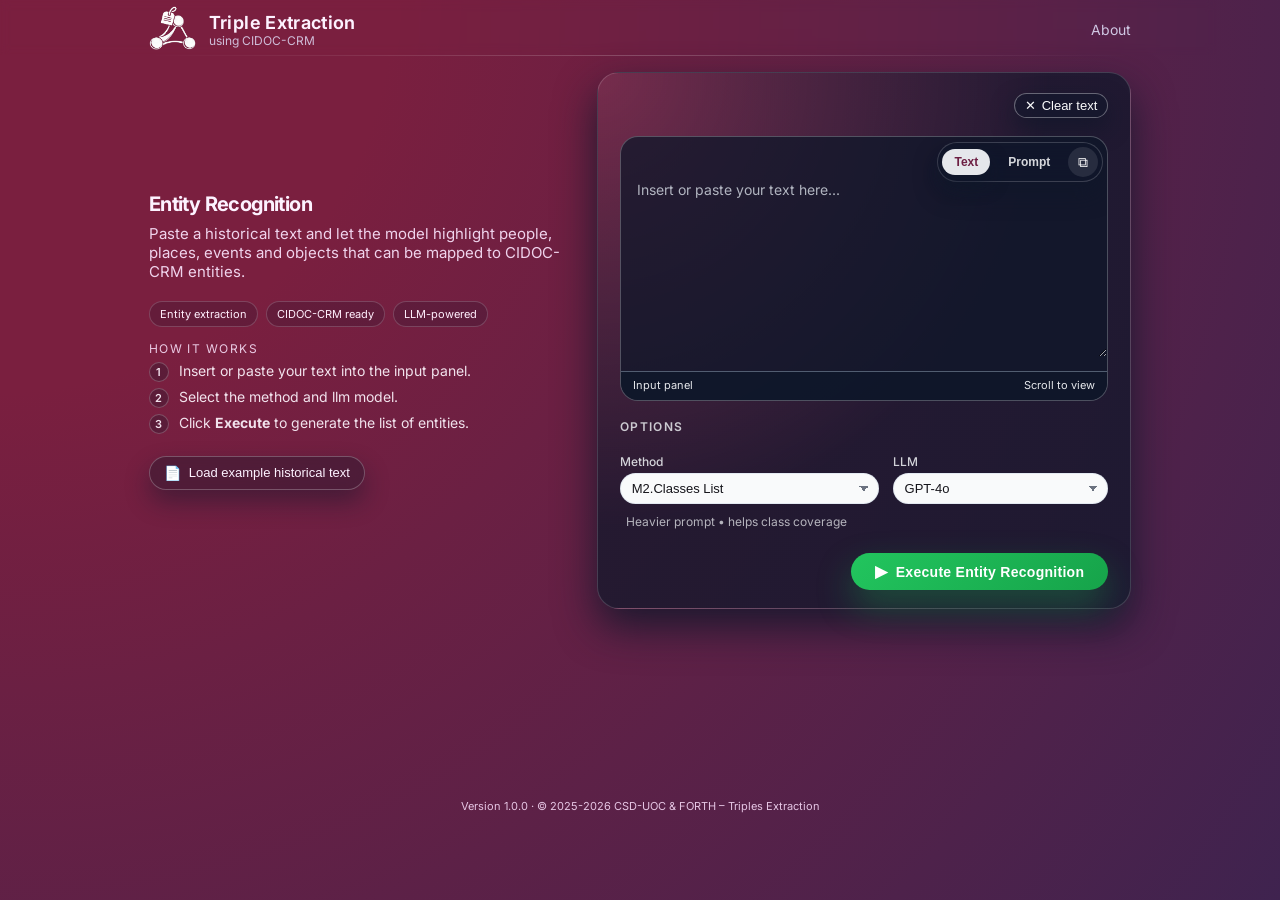
==== commit 6c8bbe9d: "Updates\Improvements" ====
--- a/src/main/webapp/index.html
+++ b/src/main/webapp/index.html
@@ -12,7 +12,7 @@
 
     <meta name="viewport" content="width=device-width, initial-scale=1.0">
     <meta charset="UTF-8">
-    <title>CIDOC Annotation Tool</title>
+    <title>CIDOC Triple Extraction</title>
 </head>
 <body>
     <div class="demo">
@@ -127,7 +127,7 @@
                       </ol>
 
                       <div class="about-footer">
-                        <span class="muted">Version 1.0.0 • © 2025-2026 SMARAGDA</span>
+                        <span class="muted">Version 1.0.0 • © 2025-2026 CSD-UOC & FORTH</span>
                         <button type="button" class="btn-secondary" id="close-about-2">Close</button>
                       </div>
                     </div>
@@ -160,7 +160,7 @@
                     </li>
                     <li>
                       <span class="how-step-number">2</span>
-                      <span>Select the prompt template and llm model.</span>
+                      <span>Select the method and llm model.</span>
                     </li>
                     <li>
                       <span class="how-step-number">3</span>
@@ -207,10 +207,10 @@
 
                   <div class="options-grid">
                     <div class="field-group">
-                      <label for="prompt-select" class="field-label">Prompt template</label>
+                      <label for="prompt-select" class="field-label">Method</label>
                       <select id="prompt-select" name="prompt-select">
                                 <option value="zero_shot">M1.Zero-Shot</option>
-                                <option value="allClasses">M2.Classes List</option>
+                                <option value="allClasses" selected>M2.Classes List</option>
                                 <option value="descriptiveClasses">M3.Classes Description</option>
                       </select>
                       <small id="prompt-desc" class="field-hint" aria-live="polite">
@@ -219,9 +219,9 @@
                     </div>
 
                     <div class="field-group">
-                      <label for="llmChoice" class="field-label">Choose LLM</label>
+                      <label for="llmChoice" class="field-label">LLM</label>
                       <select id="llmChoice" name="llmChoice">
-                        <option value="gpt-4o-2024-08-06">GPT-4o</option>
+                        <option value="gpt-4o-2024-08-06" selected>GPT-4o</option>
                         <option value="gpt-4o-mini">GPT-mini</option>
                         <option value="deepseek-chat">DeepSeek</option>
                         <option value="gemini-2.5-flash">Gemini</option>
@@ -232,7 +232,7 @@
                   <div class="actions-row">
                     <button id ="execute-btn" class="primary-btn" type="button" onclick="sendQuestion()">
                       <span class="icon">▶</span>
-                      <span id ="execute-span">Execute</span>
+                      <span id ="execute-span">Execute Entity Recognition</span>
                     </button>
                     <div id="executeError" class="form-error" aria-live="polite"></div>
                   </div>
@@ -257,13 +257,16 @@
 
                   <div class="how-it-works-title">HOW IT WORKS</div>
                   <ul class="how-steps">
-                    <li>
+                    <li id="relation-step-1">
                       <span class="how-step-number">1</span>
-                      <span>Review the <a href="#response"><strong>Entities Table</strong></a> and the annotated text with the highlighted entities.</span>
+                      <span>
+                        Review the <a id="relation-step-1-link" href="#response"><strong>Entities Table</strong></a>
+                        and the annotated text with the highlighted entities.
+                      </span>
                     </li>
                     <li>
                       <span class="how-step-number">2</span>
-                      <span>Select prompt template and LLM configuration.</span>
+                      <span>Select method and LLM configuration.</span>
                     </li>
                     <li>
                       <span class="how-step-number">3</span>
@@ -295,14 +298,14 @@
                             <fieldset class="legend" id="annotated-legend"></fieldset>
                             <div class="annotated-hint">
                                 Hover over highlights to preview entity type. Editing of entities happens in the
-                                <a href="#response"><strong>Entities Table</strong></a> tab. tab.
+                                <strong>Entities Table</strong> tab.
                             </div>
                         </div>
 
                         <div class="prompt-preview" id="relPromptWrap" style="display:none;">
                           <pre id="promptPreview1" aria-hidden="true"></pre>
                           <div class="textarea-footer" id="relationFooter" style="display:none;">
-                            <span id="loading">Prompt preview</span>
+                            <span id="loading">Method Preview</span>
                             <span id="relationFooterRight">Scroll to view</span>
                           </div>
                         </div>
@@ -313,16 +316,16 @@
 
                   <div class="options-row">
                     <div class="field-group">
-                      <label for="promptTemplate" class="field-label">Prompt template</label>
+                      <label for="promptTemplate" class="field-label">Method</label>
                       <select id="promptTemplate" name="promptTemplate">
-                            <option value="zero">Μ1.Zero-Shot</option>
-                            <option value="predictions">Μ2.Prediction List</option>
-                            <option value="properties">M3.Properties Restriction</option>
+                            <option value="zero">M1.Zero-Shot</option>
+                            <option value="properties">M2.Properties List</option>
+                            <option value="predictions">M3.Properties Restriction</option>
                       </select>
                     </div>
 
                     <div class="field-group">
-                      <label for="relationllmChoic" class="field-label">Choose LLM</label>
+                      <label for="relationllmChoice" class="field-label">LLM</label>
                       <select id="relationllmChoice" name="llmChoice">
                             <option value="gpt-4o-2024-08-06">GPT-4o</option>
                             <option value="gpt-4o-mini">GPT-mini</option>
@@ -336,7 +339,7 @@
                   <div class="actions-row">
                     <button id="execute-triple-btn" class="primary-btn" type="button" onclick="RDFTriples()">
                       <span class="icon">▶</span>
-                      <span id="execute-content">Execute</span>
+                      <span id="execute-content">Execute Relation Extraction</span>
                     </button>
                   </div>
                   
@@ -437,16 +440,11 @@
 
                     
                 <div class="section-head">
-                  <button id="back-btn-relation" class="back-btn" type="button" onclick="gobackRelation()" style="display:none">
-                    <span class="icon" >⬅</span>
-                    <span>Back to Relation Extraction</span>
-                  </button>
-
                   <div class="tab-buttons">
                     <span class="tab-indicator" aria-hidden="true"></span>
-                    <button class="tab-button tab-button--active" id="tabEntities" type="button" onclick="showTab(event,'entities')">Entities Table</button>
-                    <button class="tab-button" id="tabRdfBtn" type="button" onclick="showTab(event,'triples')">RDF Triples</button>
-                    <button class="tab-button" id="tabDrawio" type="button" onclick="showTab(event,'drawio');generateDrawioAndOpenFrame()">DrawIO</button>
+                    <button class="tab-button" id="tabEntities" data-tab="entities" type="button" onclick="showTab(event,'entities')">Entities Table</button>
+                    <button class="tab-button" id="tabRdfBtn" type="button" data-tab="triples" onclick="showTab(event,'triples')">RDF Triples</button>
+                    <button class="tab-button" id="tabDrawio" type="button" data-tab="drawio" onclick="showTab(event,'drawio');generateDrawioAndOpenFrame()">DrawIO</button>
                   </div>
                 </div>
                 
@@ -460,7 +458,7 @@
                             <th>URI</th>
                             <th>Label</th>
                             <th>Type</th>
-                            <th>String</th>
+                            <th>In text</th>
                             <th>Actions</th>
                           </tr>
                         </thead>
@@ -558,7 +556,7 @@
         </main>
 
         <footer class="app-footer">
-          Version 1.0.0 · © 2025-2026 SMARAGDA – Triples Extraction
+          Version 1.0.0 · © 2025-2026 CSD-UOC & FORTH – Triples Extraction
         </footer>
     </div>
 </body>
